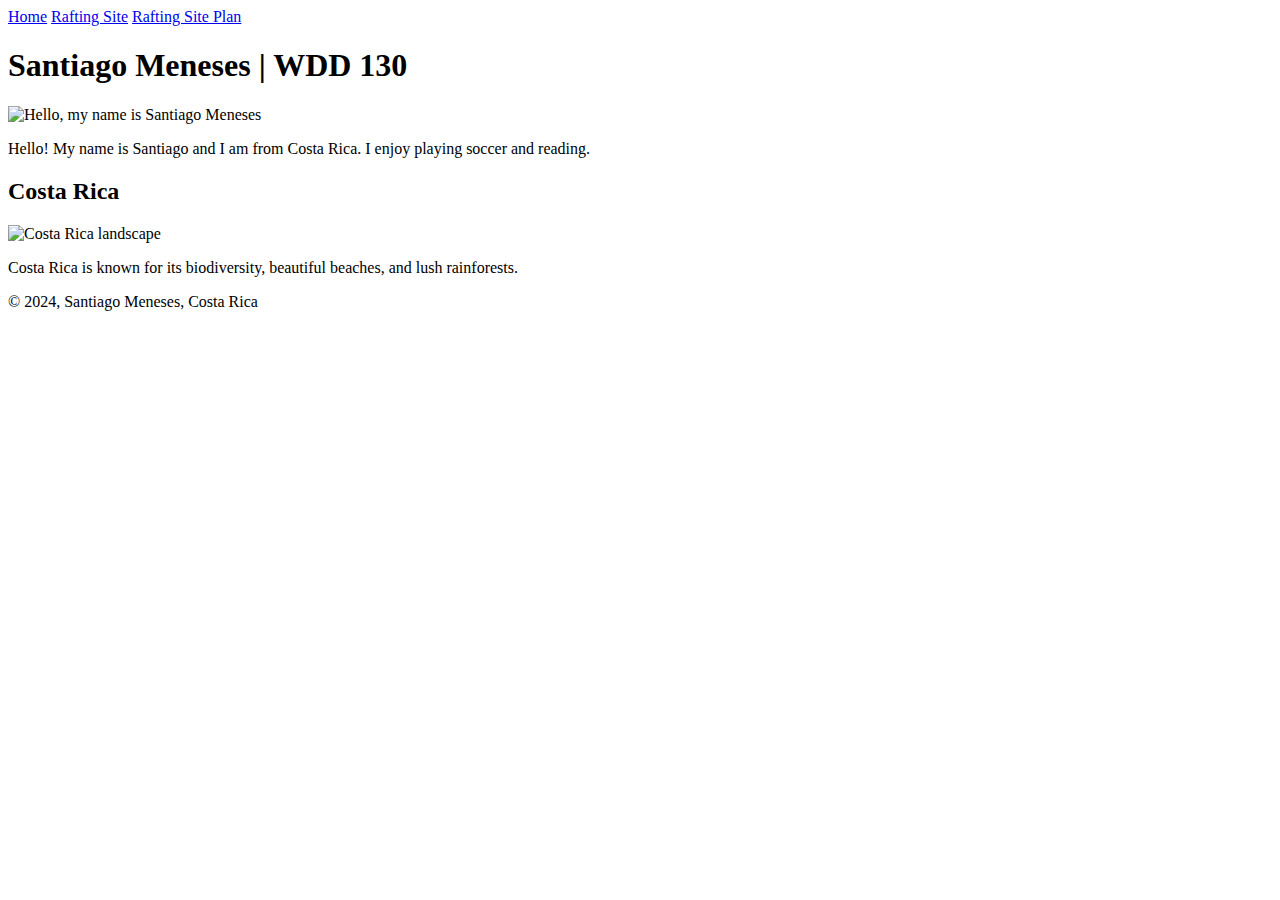
==== wwr/index.html @ 06203db3 "updated" ====
<!DOCTYPE html>
<html lang="en-US">
<head>
    <meta charset="utf-8">
    <meta name="viewport" content="width=device-width, initial-scale=1.0">
    <title>Santiago Meneses | WDD 130</title>
    <meta name="description" content="Santiago Meneses, WDD130, Index-project">
    <meta name="author" content="Santiago Meneses">
    <link rel="stylesheet" href="styles/styles.css">
</head>
<body>
<header>
    <nav>
        <a href="#">Home</a>
        <a href="wwr/">Rafting Site</a>
        <a href="wwr/site-plan-rafting.html">Rafting Site Plan</a>
    </nav>
</header>
<main>
    <h1>Santiago Meneses | WDD 130</h1>
    <img src="images/profile.webp" alt="Hello, my name is Santiago Meneses" width="200">
    <p>Hello! My name is Santiago and I am from Costa Rica. I enjoy playing soccer and reading.</p>
</main>

<aside>
    <h2>Costa Rica</h2>
    <img src="images/Costa_rica-1.webp.webp" alt="Costa Rica landscape" width="300">
    <p>Costa Rica is known for its biodiversity, beautiful beaches, and lush rainforests.</p>
</aside>

<footer>
    <p>© 2024, Santiago Meneses, Costa Rica</p>
</footer>
</body>
</html>
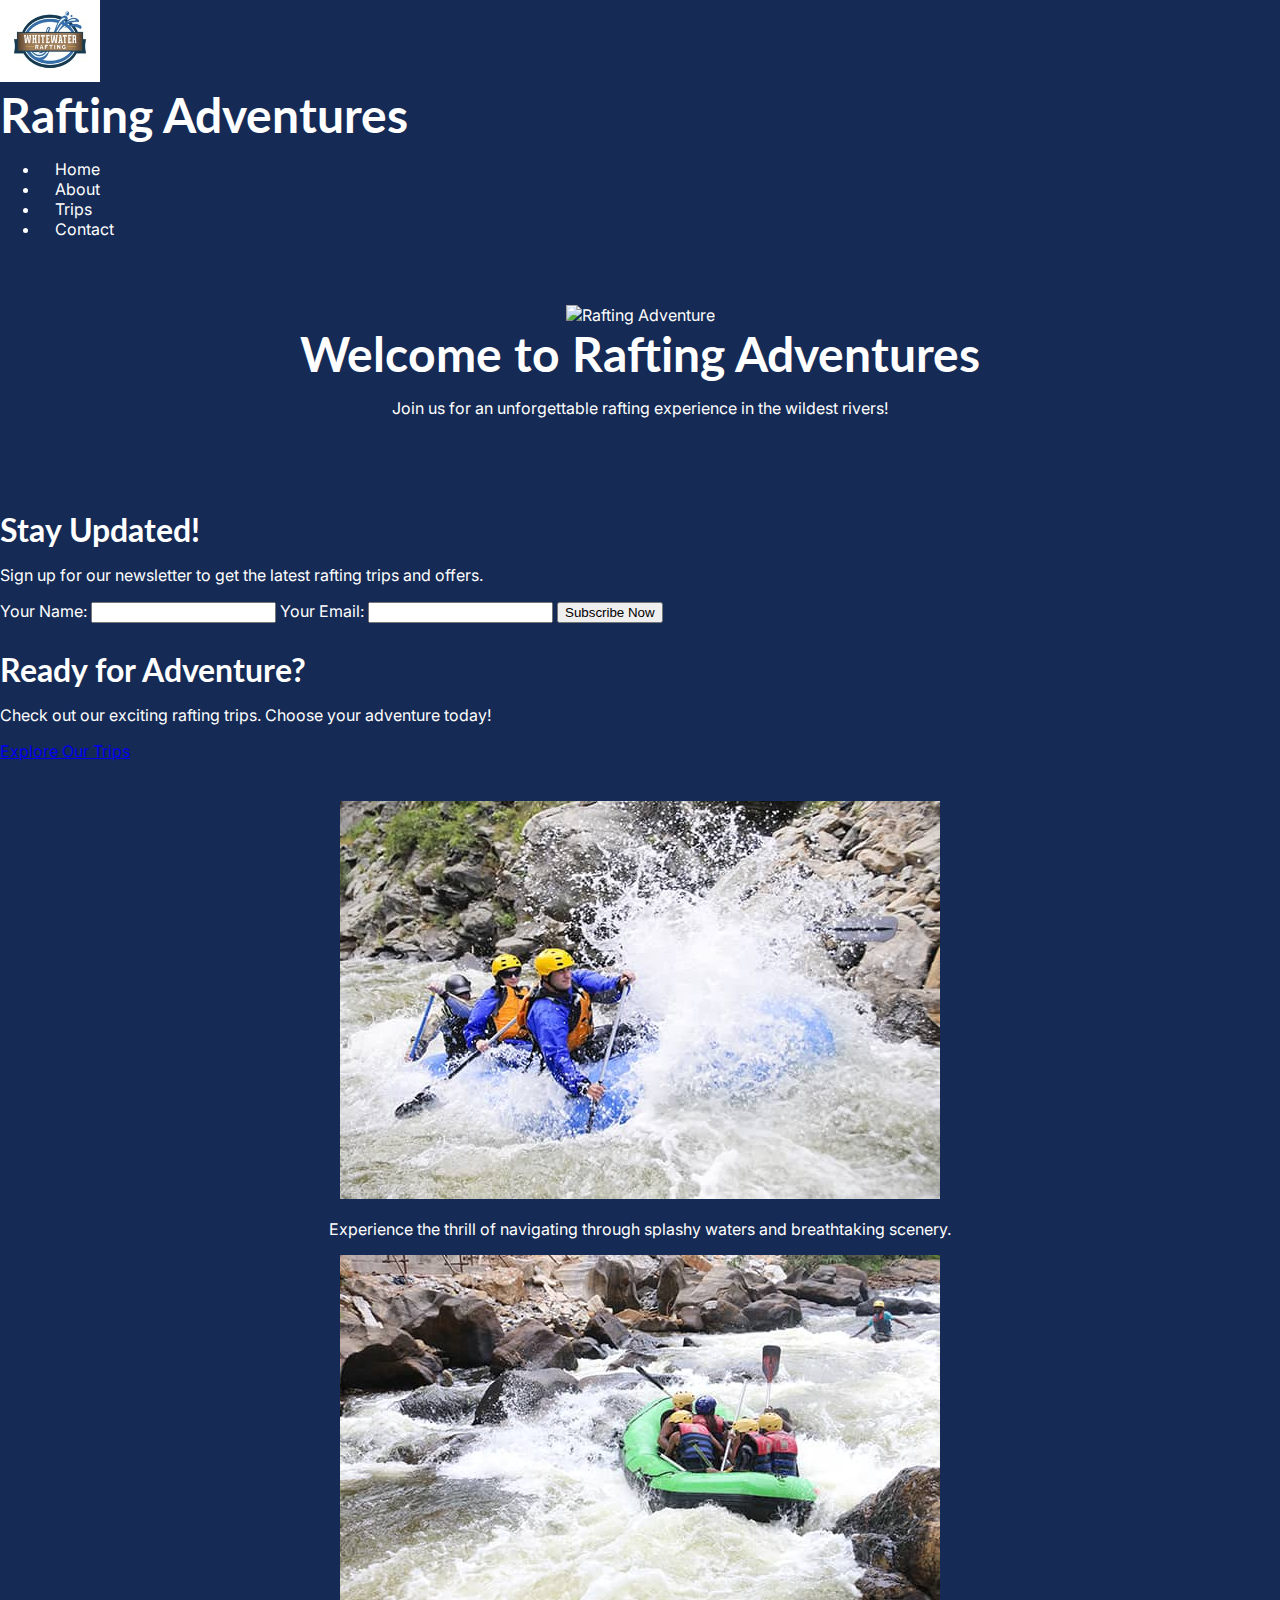
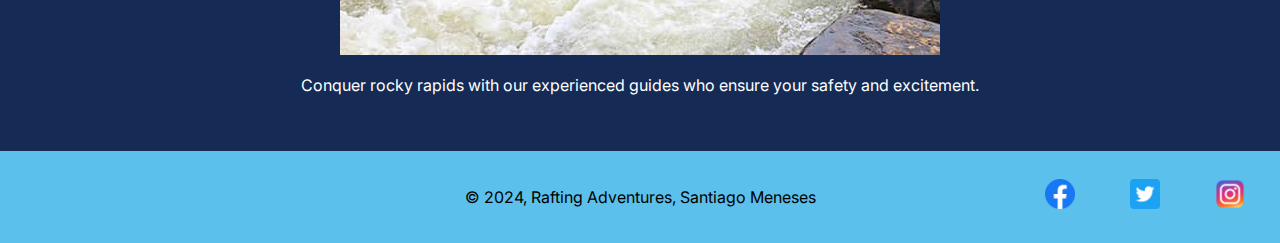
==== commit 9a6867ea: "updated" ====
--- a/wwr/index.html
+++ b/wwr/index.html
@@ -3,33 +3,93 @@
 <head>
     <meta charset="utf-8">
     <meta name="viewport" content="width=device-width, initial-scale=1.0">
-    <title>Santiago Meneses | WDD 130</title>
-    <meta name="description" content="Santiago Meneses, WDD130, Index-project">
+    <title>Home - Rafting Adventures</title>
+    <meta name="description" content="Experience the thrill of rafting with Rafting Adventures. Explore our exciting trips, sign up for our newsletter, and join the adventure.">
     <meta name="author" content="Santiago Meneses">
-    <link rel="stylesheet" href="styles/styles.css">
+    <link rel="preconnect" href="https://fonts.googleapis.com">
+    <link rel="preconnect" href="https://fonts.gstatic.com" crossorigin>
+    <link href="https://fonts.googleapis.com/css2?family=Lato&display=swap" rel="stylesheet">
+    <link href="https://fonts.googleapis.com/css2?family=Inter&display=swap" rel="stylesheet">
+    <link rel="stylesheet" href="styles/rafting.css">
 </head>
 <body>
-<header>
+
+<header class="header-grid">
+    <img src="images/logo.jpg" alt="Rafting Adventures Logo" width="100">
+    <h1 class="white-text">Rafting Adventures</h1>
     <nav>
-        <a href="#">Home</a>
-        <a href="wwr/">Rafting Site</a>
-        <a href="wwr/site-plan-rafting.html">Rafting Site Plan</a>
+        <ul>
+            <li><a href="index.html">Home</a></li>
+            <li><a href="about.html">About</a></li>
+            <li><a href="trips.html">Trips</a></li>
+            <li><a href="contact.html">Contact</a></li>
+        </ul>
     </nav>
 </header>
+
 <main>
-    <h1>Santiago Meneses | WDD 130</h1>
-    <img src="images/profile.webp" alt="Hello, my name is Santiago Meneses" width="200">
-    <p>Hello! My name is Santiago and I am from Costa Rica. I enjoy playing soccer and reading.</p>
+    <!-- Hero Section -->
+    <div class="hero">
+        <img src="images/hero-home.jpg" alt="Rafting Adventure" class="hero-image">
+        <div class="hero-content">
+            <h1 class="white-text">Welcome to Rafting Adventures</h1>
+            <p class="white-text">Join us for an unforgettable rafting experience in the wildest rivers!</p>
+        </div>
+    </div>
+
+    <!-- Newsletter Sign-Up Section -->
+    <section class="newsletter-signup">
+        <h2>Stay Updated!</h2>
+        <p>Sign up for our newsletter to get the latest rafting trips and offers.</p>
+        <form action="submit_newsletter.php" method="POST">
+            <label for="name">Your Name:</label>
+            <input type="text" id="name" name="name" required>
+
+            <label for="email">Your Email:</label>
+            <input type="email" id="email" name="email" required>
+
+            <button type="submit" class="submit-btn">Subscribe Now</button>
+        </form>
+    </section>
+
+    <!-- Call to Action -->
+    <section class="cta">
+        <h2>Ready for Adventure?</h2>
+        <p>Check out our exciting rafting trips. Choose your adventure today!</p>
+        <a href="trips.html" class="cta-btn">Explore Our Trips</a>
+    </section>
+
+    <!-- Grid Layout Section -->
+    <section class="about-section">
+        <div class="grid-container">
+            <div class="grid-item">
+                <img src="images/rafting1.jpg" alt="Splashy Waters" class="grid-image">
+                <p class="grid-text">Experience the thrill of navigating through splashy waters and breathtaking scenery.</p>
+            </div>
+            <div class="grid-item">
+                <img src="images/rafting2.jpg" alt="Rocky Rapids" class="grid-image">
+                <p class="grid-text">Conquer rocky rapids with our experienced guides who ensure your safety and excitement.</p>
+            </div>
+        </div>
+    </section>
 </main>
 
-<aside>
-    <h2>Costa Rica</h2>
-    <img src="images/Costa_rica-1.webp.webp" alt="Costa Rica landscape" width="300">
-    <p>Costa Rica is known for its biodiversity, beautiful beaches, and lush rainforests.</p>
-</aside>
+<footer>
+    <div class="footer-content">
+        <p>© 2024, Rafting Adventures, Santiago Meneses</p>
+        <nav class="sociallinks">
+            <a href="https://facebook.com" aria-label="Facebook">
+                <img src="images/facebook.webp" alt="Facebook Logo">
+            </a>
+            <a href="https://twitter.com" aria-label="Twitter">
+                <img src="images/twitter.webp" alt="Twitter Logo">
+            </a>
+            <a href="https://instagram.com" aria-label="Instagram">
+                <img src="images/instagram.webp" alt="Instagram Logo">
+            </a>
+        </nav>
+    </div>
+</footer>
 
-<footer>
-    <p>© 2024, Santiago Meneses, Costa Rica</p>
-</footer>
 </body>
-</html>+</html>
--- a/wwr/styles/rafting.css
+++ b/wwr/styles/rafting.css
@@ -0,0 +1,225 @@
+:root {
+    --primary-color: #152a55;
+    --secondary-color: #989572;
+    --accent1-color: #9CFFD9;
+    --accent2-color: #5BC0EB;
+}
+
+body {
+    font-family: 'Inter', sans-serif;
+    background-color: var(--primary-color);
+    color: #FFFFFF;
+    margin: 0;
+    padding: 0;
+    width: 100%;
+}
+
+.white-text {
+    color: white;
+}
+
+h1, h2 {
+    font-family: 'Lato', sans-serif;
+    font-weight: bold;
+    color: #FFFFFF;
+}
+
+h1 {
+    font-size: 3rem;
+    margin: 0;
+}
+
+h2 {
+    font-size: 2rem;
+    margin-bottom: 10px;
+}
+
+nav a {
+    text-decoration: none;
+    color: white; 
+    padding: 10px 15px;
+}
+
+nav a:hover {
+    background-color: var(--accent1-color);
+    border-radius: 5px;
+}
+
+.hero {
+    position: relative;
+    background-size: cover;
+    background-position: center;
+    color: white;
+    text-align: center;
+    padding: 50px 20px;
+}
+
+.hero-content {
+    display: flex;
+    flex-direction: column;
+    align-items: center;
+    justify-content: center;
+}
+
+.hero-text-client {
+    display: flex;
+    align-items: center;
+    justify-content: center;
+    flex-wrap: wrap;
+    gap: 20px;
+    margin-top: 20px;
+}
+
+.hero-text-client p {
+    font-size: 1.1rem;
+    max-width: 600px;
+    line-height: 1.6;
+}
+
+.client-image {
+    width: 250px;
+    height: auto;
+    border-radius: 8px;
+    margin-left: 20px;
+}
+
+footer {
+    background-color: var(--accent2-color);
+    color: black;  /* Changed text color to black */
+    padding: 20px;
+    text-align: center;
+    display: flex;
+    justify-content: center;
+    align-items: center;
+    position: relative;
+}
+
+footer .footer-content {
+    display: flex;
+    justify-content: center;
+    width: 100%;
+    max-width: 1200px;
+    margin: 0 auto;
+}
+
+footer .sociallinks {
+    position: absolute;
+    bottom: 20px;
+    right: 20px;
+    display: flex;
+    gap: 15px;
+}
+
+footer .sociallinks a {
+    margin-left: 10px;
+}
+
+footer .sociallinks img {
+    width: 30px;
+    height: 30px;
+}
+
+.contact-info, .employee-profiles, .contact-form, .home-intro, .about-section {
+    text-align: center;
+    padding: 40px 20px;
+}
+
+.contact-details, .google-map, .employee, .employee-photo, .intro-images, .cta-section {
+    margin-bottom: 20px;
+}
+
+/* Employee photo size adjustments */
+.employee-photo
+
+/* Hero Section for Trips */
+.hero-trips {
+    background-image: url('images/hero-trips.jpg');
+    background-size: cover;
+    background-position: center;
+    padding: 60px 20px;
+    text-align: center;
+    color: white;
+}
+
+.hero-trips h1 {
+    font-size: 3rem;
+    margin-bottom: 20px;
+}
+
+.hero-trips p {
+    font-size: 1.25rem;
+    max-width: 800px;
+    margin: 0 auto;
+    line-height: 1.6;
+}
+
+/* Call to Action Section */
+.cta-contact {
+    background-color: var(--secondary-color);
+    padding: 40px 20px;
+    text-align: center;
+}
+
+.cta-contact a {
+    background-color: var(--accent1-color);
+    color: black;
+    text-decoration: none;
+    padding: 15px 30px;
+    border-radius: 5px;
+    font-size: 1.25rem;
+}
+
+.cta-contact a:hover {
+    background-color: var(--accent2-color);
+}
+
+/* Trip Descriptions Section */
+.trip-descriptions {
+    display: flex;
+    justify-content: space-around;
+    margin: 40px 0;
+}
+
+.trip {
+    width: 30%;
+    text-align: center;
+}
+
+.trip img {
+    width: 100%;
+    height: auto;
+    border-radius: 8px;
+}
+
+.trip h2 {
+    font-size: 1.5rem;
+    margin-top: 10px;
+}
+
+/* Trip Table */
+.trip-table table {
+    width: 100%;
+    border-collapse: collapse;
+    margin: 40px 0;
+}
+
+.trip-table th, .trip-table td {
+    padding: 10px;
+    border: 1px solid #ddd;
+    text-align: center;
+}
+
+.trip-table th {
+    background-color: var(--accent1-color);
+    color: black;
+}
+
+/* Footer Adjustments */
+footer p a {
+    color: black;
+    text-decoration: none;
+}
+
+footer p a:hover {
+    text-decoration: underline;
+}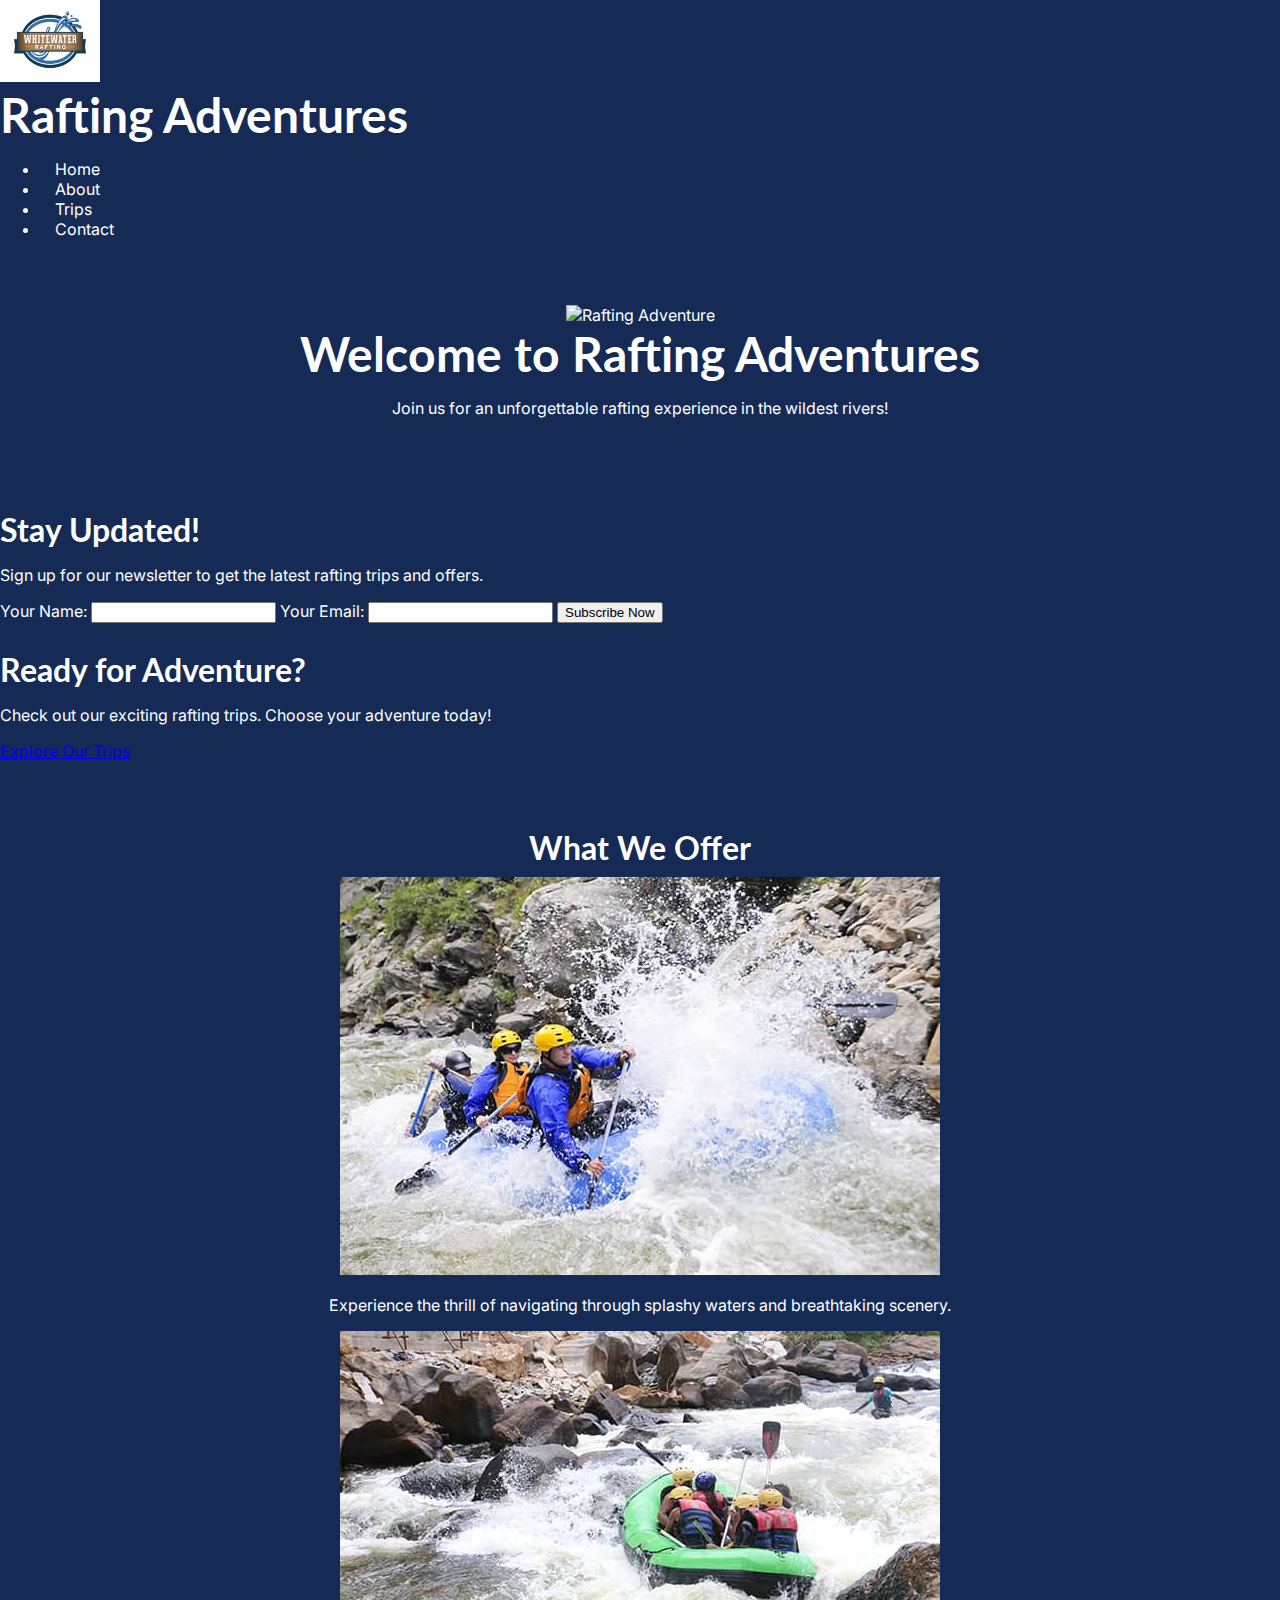
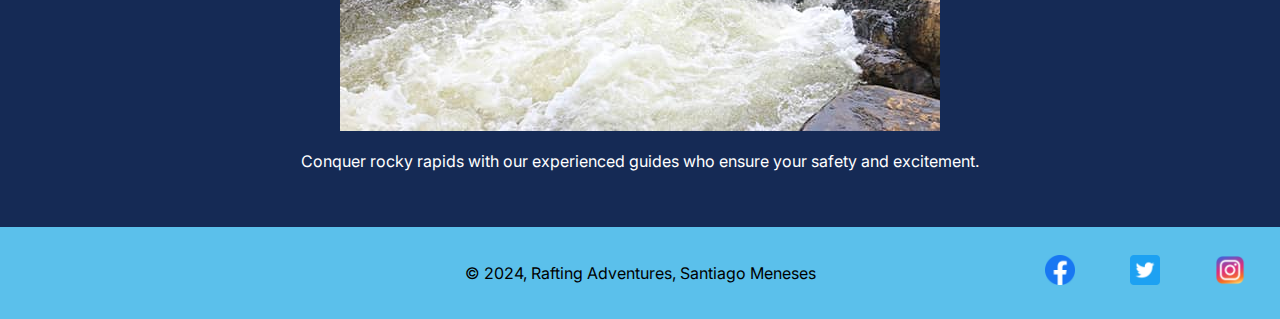
==== commit c51a0e55: "updated" ====
--- a/wwr/index.html
+++ b/wwr/index.html
@@ -28,7 +28,6 @@
 </header>
 
 <main>
-    <!-- Hero Section -->
     <div class="hero">
         <img src="images/hero-home.jpg" alt="Rafting Adventure" class="hero-image">
         <div class="hero-content">
@@ -36,8 +35,6 @@
             <p class="white-text">Join us for an unforgettable rafting experience in the wildest rivers!</p>
         </div>
     </div>
-
-    <!-- Newsletter Sign-Up Section -->
     <section class="newsletter-signup">
         <h2>Stay Updated!</h2>
         <p>Sign up for our newsletter to get the latest rafting trips and offers.</p>
@@ -52,15 +49,14 @@
         </form>
     </section>
 
-    <!-- Call to Action -->
     <section class="cta">
         <h2>Ready for Adventure?</h2>
         <p>Check out our exciting rafting trips. Choose your adventure today!</p>
         <a href="trips.html" class="cta-btn">Explore Our Trips</a>
     </section>
 
-    <!-- Grid Layout Section -->
     <section class="about-section">
+        <h2>What We Offer</h2>
         <div class="grid-container">
             <div class="grid-item">
                 <img src="images/rafting1.jpg" alt="Splashy Waters" class="grid-image">
